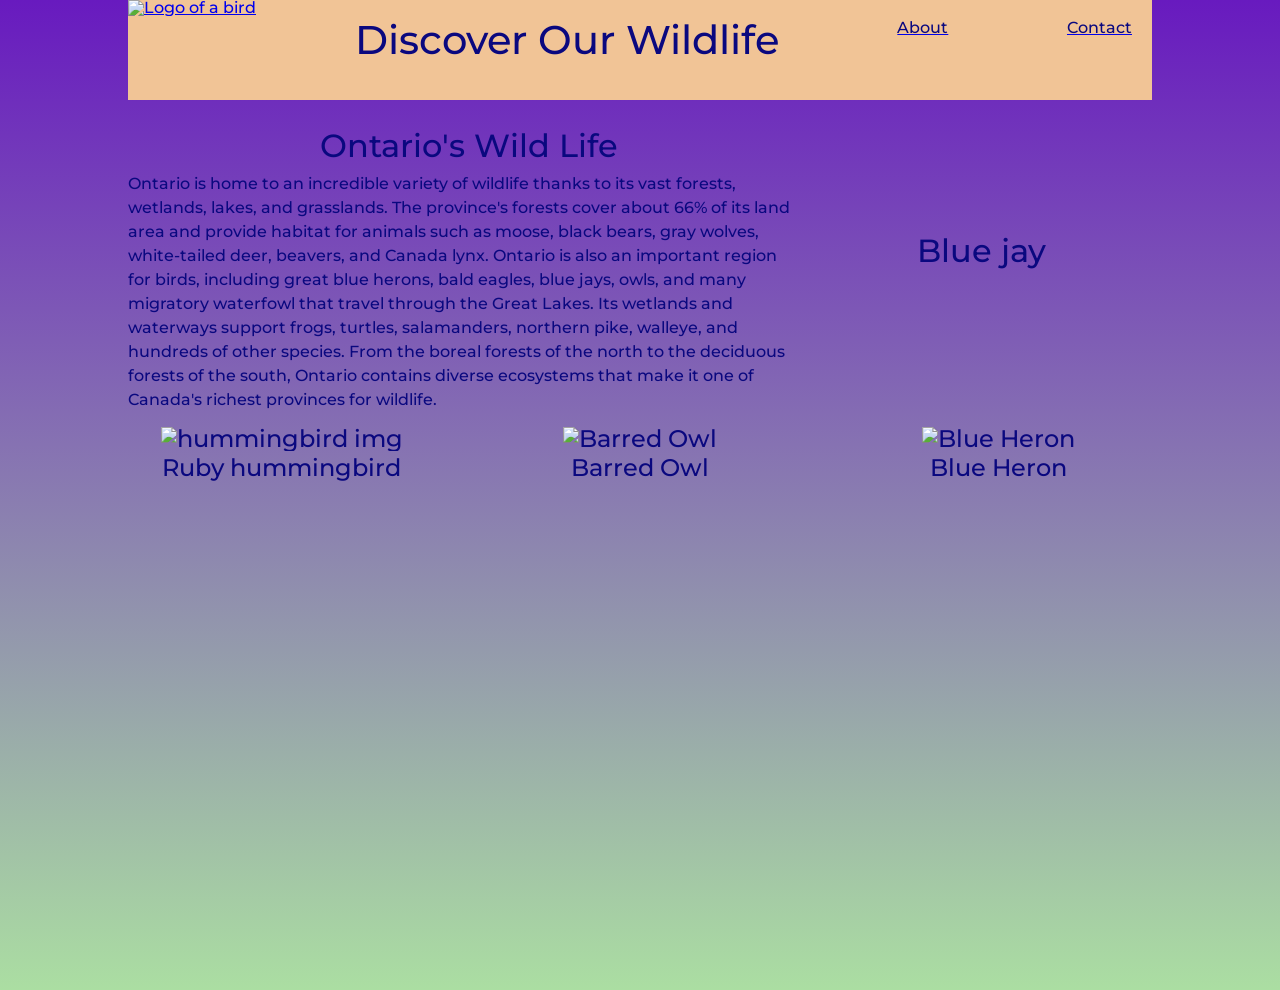
==== index.html @ 2ad78b30 "Add files via upload" ====
<!DOCTYPE html>
<html lang="en">
<head>
    <meta charset="UTF-8">
    <meta name="viewport" content="width=device-width, initial-scale=1.0">
    <title>Daniel's Bird Collection</title>
    <link rel="stylesheet" href="css-reset.css">
    <link rel="stylesheet" href="style.css">
    <link rel="preconnect" href="https://fonts.googleapis.com">
<link rel="preconnect" href="https://fonts.gstatic.com" crossorigin>
<link href="https://fonts.googleapis.com/css2?family=Archivo+Black&family=Asap:ital,wght@0,100..900;1,100..900&family=League+Spartan:wght@100..900&family=Montserrat:ital,wght@0,100..900;1,100..900&family=Open+Sans:ital,wght@0,300..800;1,300..800&family=Roboto:ital,wght@0,100..900;1,100..900&display=swap" rel="stylesheet">
</head>
<body>
    <div class="container">
    <header>
        <a href="index.html">
          <img src="Images/ChatGPT Image Jun 9, 2026, 07_04_20 AM.png" alt="Logo of a bird" width="100px">
          </a>
          <p class="title">Discover Our Wildlife</p>
          <a href="about.html">
        <p>About </p>
        </a>
        <a href="contact.html">
        <p>Contact</p>
        </a>
    </header>
    <main>
        <div class="herobox1">
            <h1>Ontario's Wild Life</h1>
            <p>Ontario is home to an incredible variety of wildlife thanks to its vast forests, wetlands, lakes, and grasslands. The province's forests cover about 66% of its land area and provide habitat for animals such as moose, black bears, gray wolves, white-tailed deer, beavers, and Canada lynx. Ontario is also an important region for birds, including great blue herons, bald eagles, blue jays, owls, and many migratory waterfowl that travel through the Great Lakes. Its wetlands and waterways support frogs, turtles, salamanders, northern pike, walleye, and hundreds of other species. From the boreal forests of the north to the deciduous forests of the south, Ontario contains diverse ecosystems that make it one of Canada's richest provinces for wildlife.


</p>
        </div>
         <div class="herobox2">
            <h1>Blue jay</h1>
            <img src="Images/IMG_5209.JPG" alt="" width="300px">
           
         </div>
    </main>
    <div class="cards">
    <div class="card1">
        <img src="Images/mybird.jpg" alt="hummingbird img" width="300px">
         <p class="birds">Ruby hummingbird</p>
    </div>
    <div class="card2">
        <img src="Images/IMG_5461.JPG" alt="Barred Owl" width="250px">
        <p class="birds">Barred Owl</p>
    </div>
    <div class="card3">
        <img src="Images/IMG_5153.JPG" alt="Blue Heron" width="250px">
        <p class="birds">Blue Heron</p>
    </div>
    </div>
    </div>
</body>
</html>
---- style.css ----
html {
    height: 110%;
}

body {
    background-image: linear-gradient( #681abf,#abdea2);
    padding-bottom: 30px;
    font-family: "Montserrat", sans-serif;
    font-weight: 500;
}


.container {
    width: 1024px;
    
    min-height: 300px;
    margin-left: auto;
    margin-right: auto;
    
    
}

header {
    background-color:#f1c496;
    
    min-height: 100px;
    display: flex;
   justify-content: space-between;

}

 .title {
    text-align: center;
    font-size: 2.5rem;
}

header p {
    padding: 20px;
    color: #0a087f;
}

main {
   
    min-height: 300px;
    display: flex;
    align-items: center;
}

h1 {
    text-align: center;
    color: #0a087f;
    font-size: 2rem;
    padding-bottom: 10px;
}

.herobox1 {
   
    
    flex: 2;
}

.herobox1 h1 {
    margin-top: 30px;
}

.herobox1 p {
   
    margin-right: 15px;
    color: #0a087f;
    font-size: 1.;
    line-height: 1.5rem;
    margin-bottom: 15px;
    
}

.herobox2 {
    
    
    flex: 1;
}

.cards {
    
    min-height: 300px;
    display: flex;
   justify-content: space-between;
   text-align: center;
   
   color: #0a087f;
   font-size: 1.5rem;
   
    
}

.card1 {
    
    min-height: 300px;
    width: 30%;
   
}

.card2 {
   
    min-height: 300px;
    width: 30%;
    
}

.card3 {
  
    min-height: 300px;
    width: 30%;
    
    
}

.cards p {
    margin-top: 5px;
}
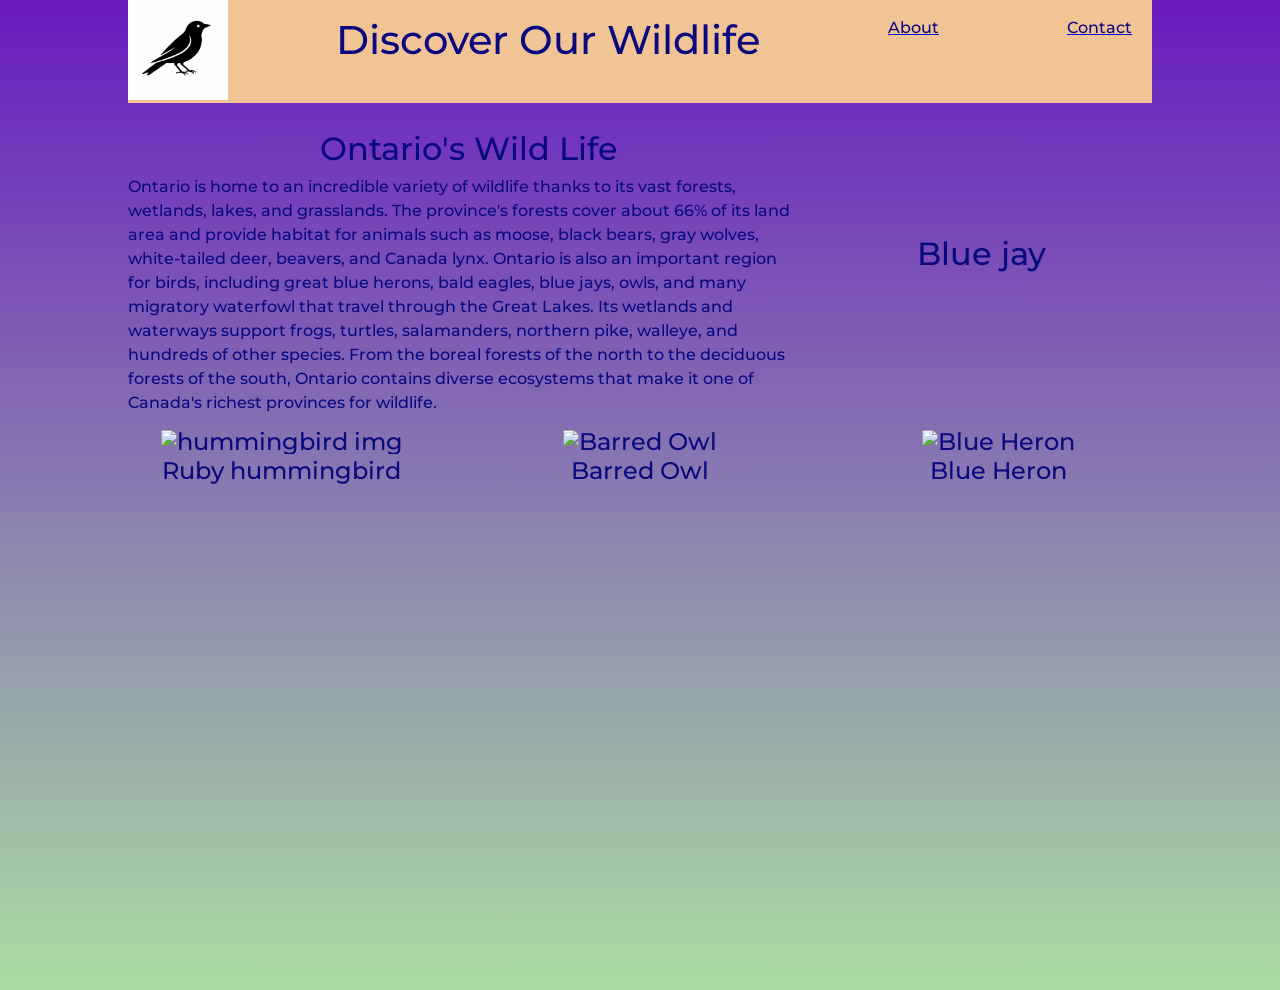
==== commit d6f68fd0: "Update index.html" ====
--- a/index.html
+++ b/index.html
@@ -14,7 +14,7 @@
     <div class="container">
     <header>
         <a href="index.html">
-          <img src="Images/ChatGPT Image Jun 9, 2026, 07_04_20 AM.png" alt="Logo of a bird" width="100px">
+          <img src="bird-logo.png" alt="Logo of a bird" width="100px">
           </a>
           <p class="title">Discover Our Wildlife</p>
           <a href="about.html">
@@ -54,4 +54,4 @@
     </div>
     </div>
 </body>
-</html>+</html>
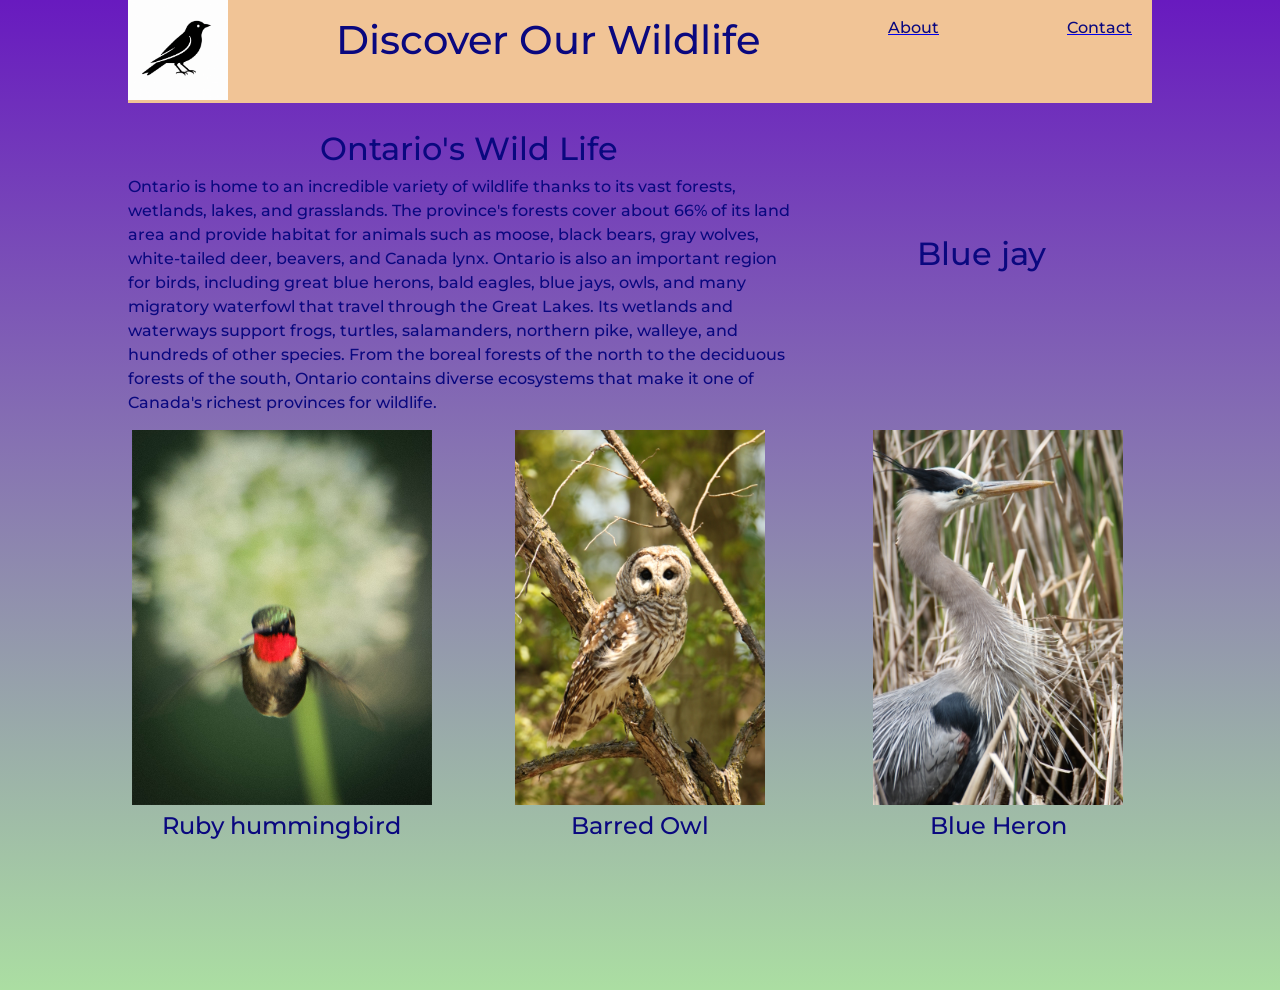
==== commit 16fc7620: "Update index.html" ====
--- a/index.html
+++ b/index.html
@@ -34,21 +34,21 @@
         </div>
          <div class="herobox2">
             <h1>Blue jay</h1>
-            <img src="Images/IMG_5209.JPG" alt="" width="300px">
+            <img src="Images/jay.JPG" alt="" width="300px">
            
          </div>
     </main>
     <div class="cards">
     <div class="card1">
-        <img src="Images/mybird.jpg" alt="hummingbird img" width="300px">
+        <img src="hummingb.jpg" alt="hummingbird img" width="300px">
          <p class="birds">Ruby hummingbird</p>
     </div>
     <div class="card2">
-        <img src="Images/IMG_5461.JPG" alt="Barred Owl" width="250px">
+        <img src="Owl.JPG" alt="Barred Owl" width="250px">
         <p class="birds">Barred Owl</p>
     </div>
     <div class="card3">
-        <img src="Images/IMG_5153.JPG" alt="Blue Heron" width="250px">
+        <img src="heron.JPG" alt="Blue Heron" width="250px">
         <p class="birds">Blue Heron</p>
     </div>
     </div>
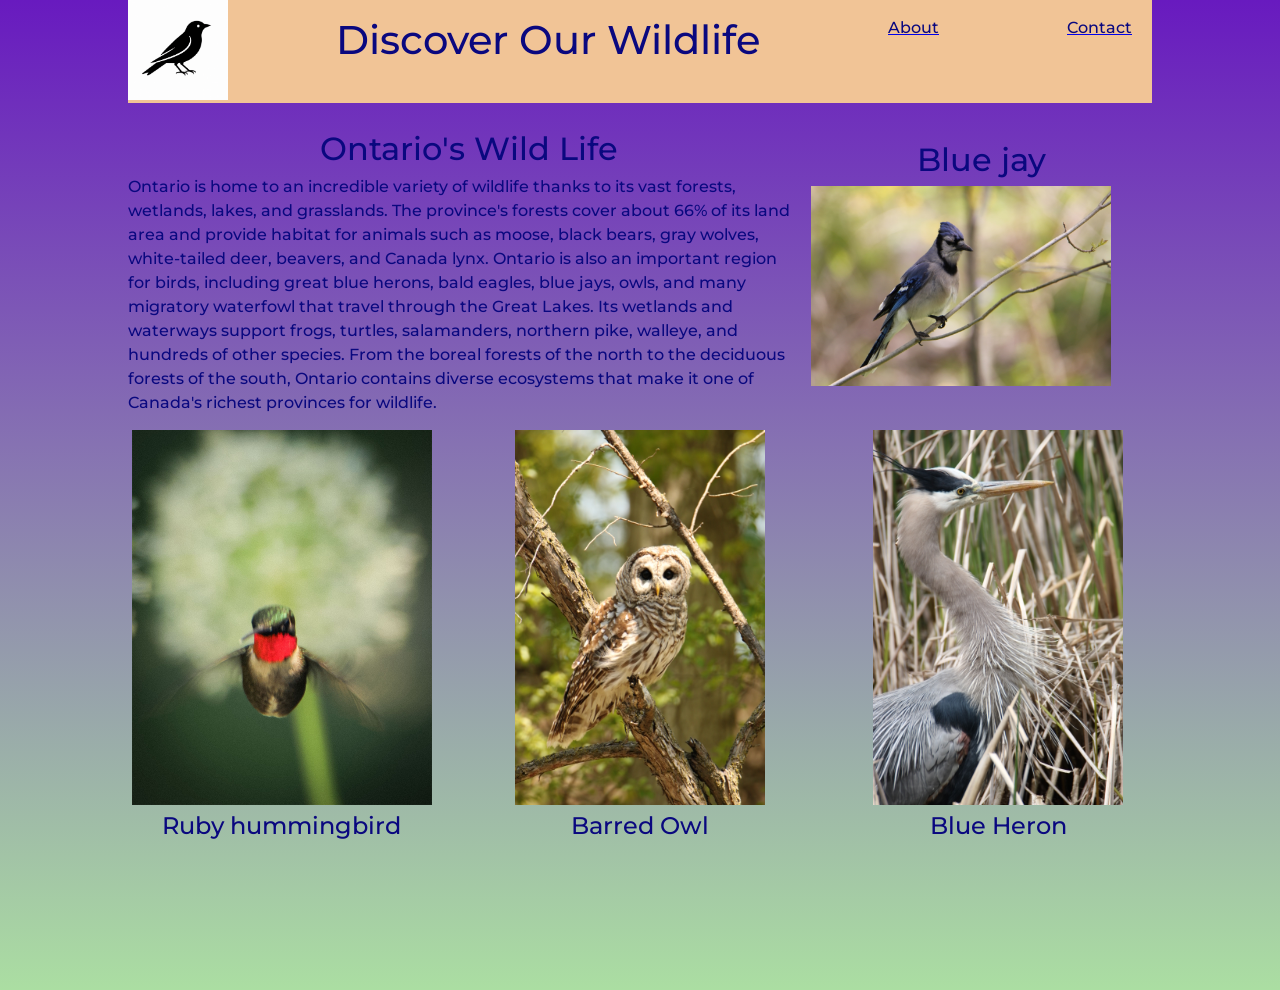
==== commit cc1356f9: "Update index.html" ====
--- a/index.html
+++ b/index.html
@@ -34,7 +34,7 @@
         </div>
          <div class="herobox2">
             <h1>Blue jay</h1>
-            <img src="Images/jay.JPG" alt="" width="300px">
+            <img src="jay.JPG" alt="" width="300px">
            
          </div>
     </main>
